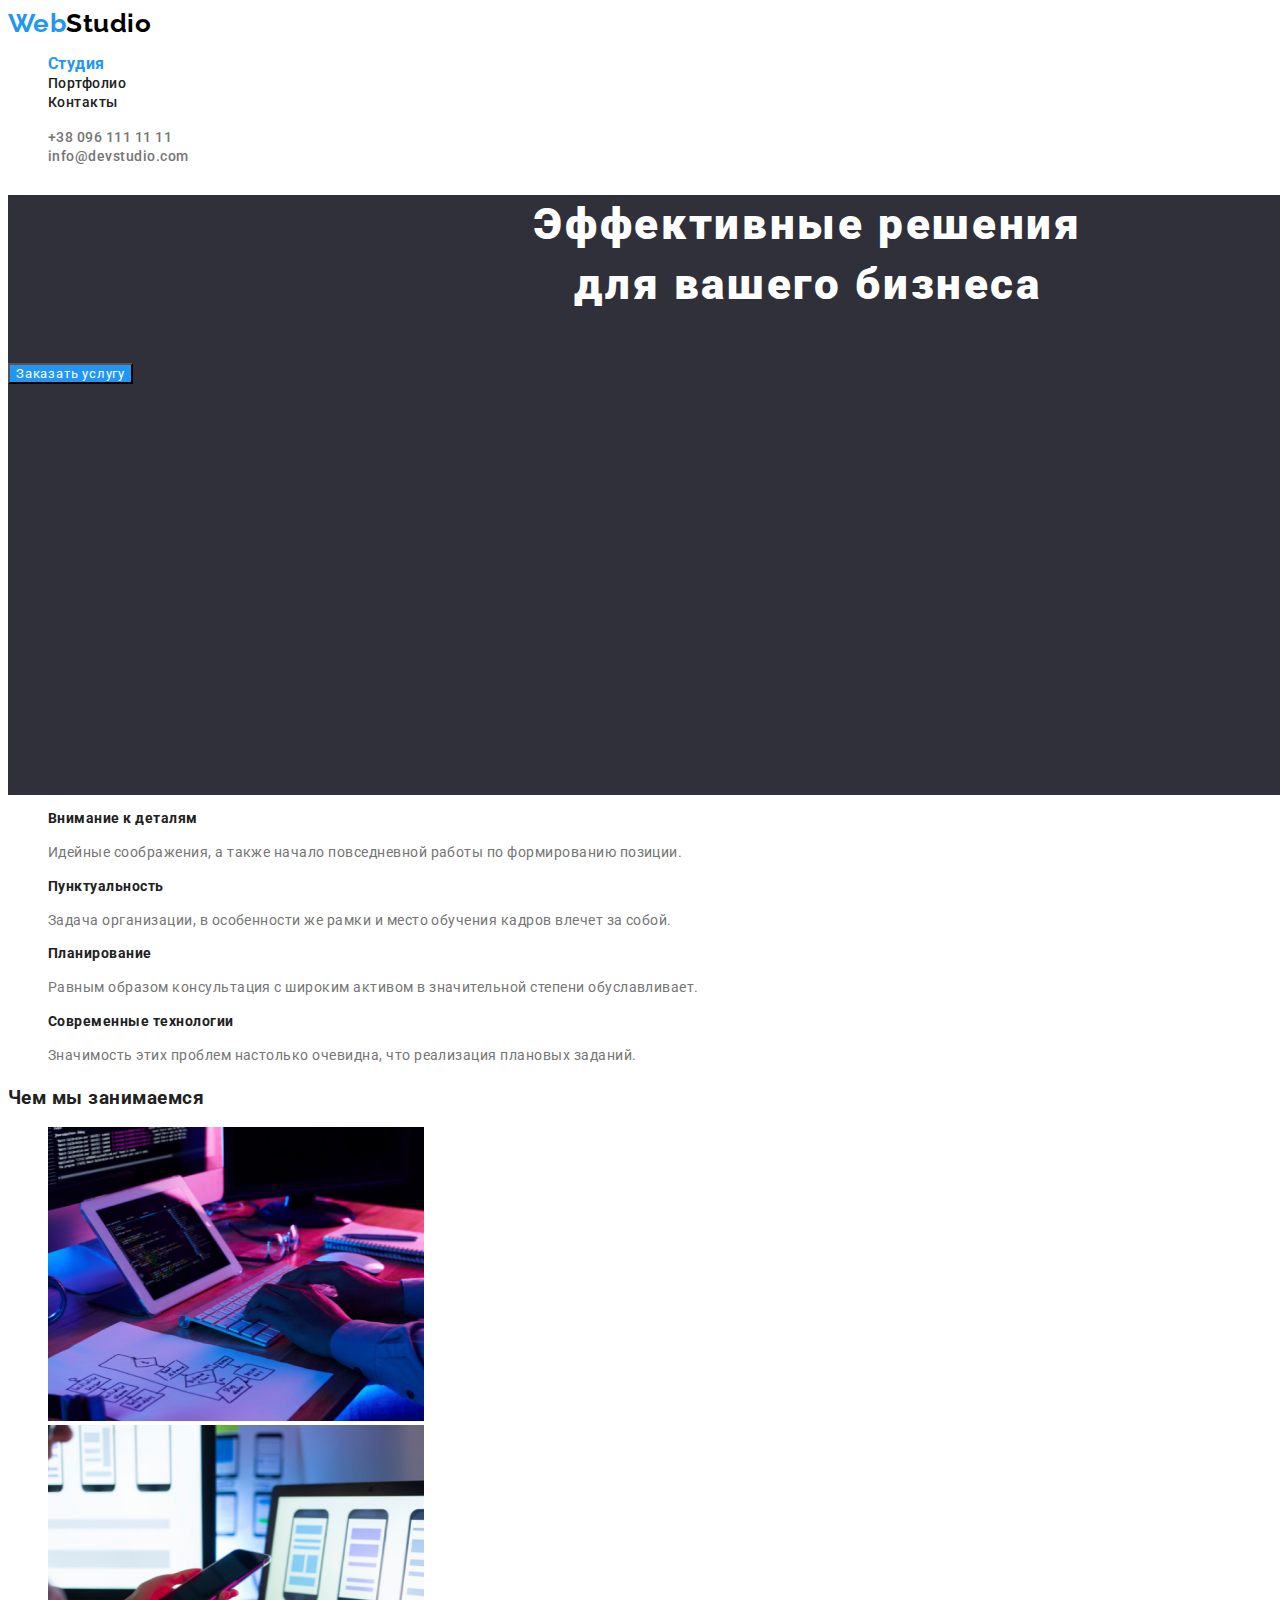
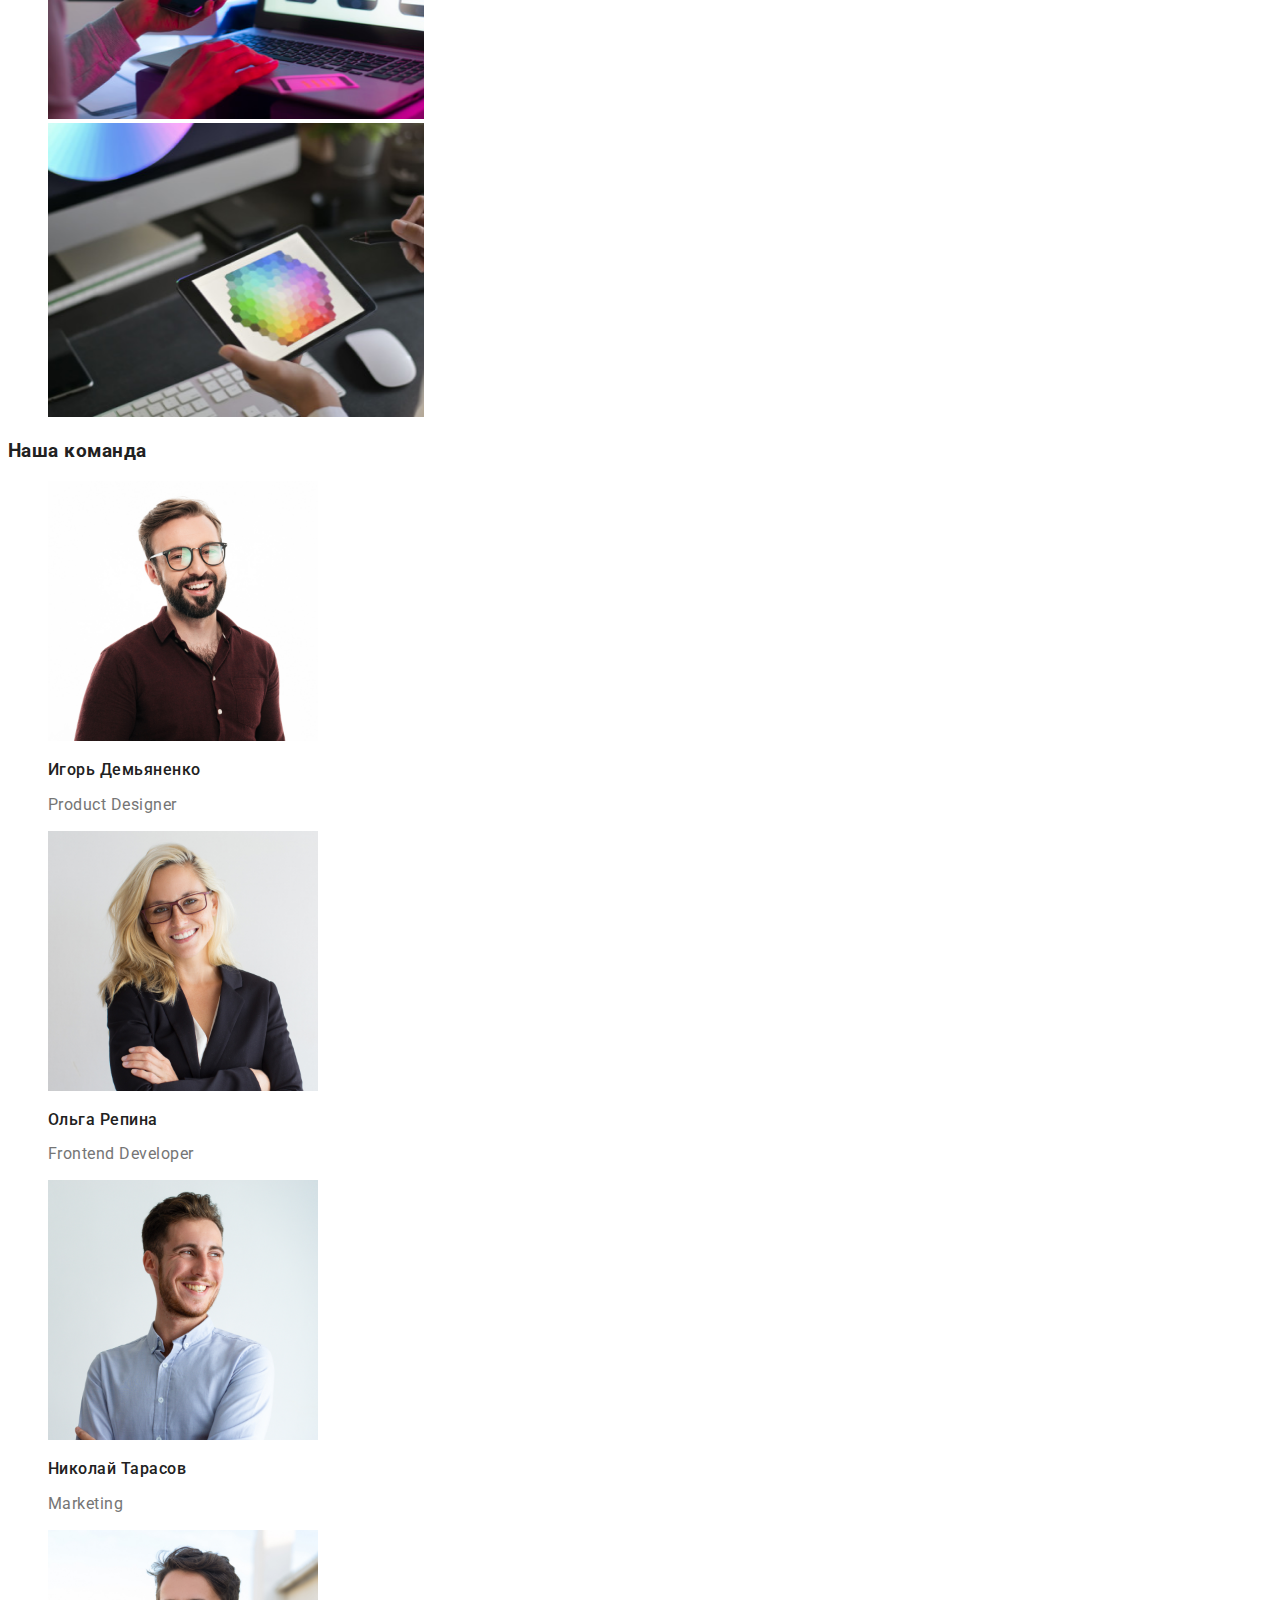
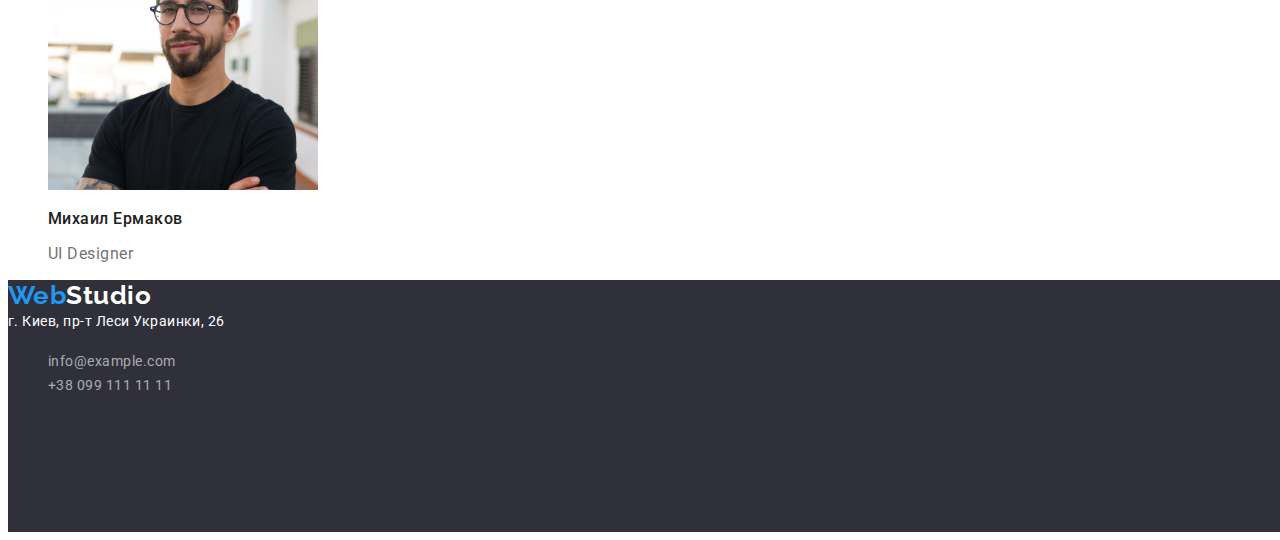
==== index.html @ 397b9b1e "change" ====
<!DOCTYPE html>
<html lang="ru">
<head>
    <meta charset="UTF-8">
    <meta name="viewport" content="width=device-width, initial-scale=1.0">
    <title>WebStudio</title>
    <link rel="preconnect" href="https://fonts.gstatic.com">
    <link href="https://fonts.googleapis.com/css2?family=Raleway:wght@700&family=Roboto:wght@400;500;700;900&display=swap"
      rel="stylesheet">
    <link rel="stylesheet" href="./css/style.css">
</head>
<body>
    <header class="header">
        <nav class="navigation">
        <a href="./index.html"class="logo-studio">
            <span lang="en" class="logo-web-color">Web</span>Studio
        </a>
       <ul class="nav-web">
           <li>
               <a href="./index.html" class="link-current">Студия</a>
            </li>
           <li>
               <a href="./portfolio.html"class="link">Портфолио</a>
            </li>
           <li>
               <a href="#"class="link">Контакты</a>
            </li>
       </ul>
    </nav>
       <ul class="header-contacts">
           <li class="header-contacts-tel">
               <a class="header-contacts-link"
                href="tel:+380961111111">+38 096 111 11 11</a>
            </li>
           <li class="header-contacts-mail">
               <a class="header-contacts-link" 
               href="mailto:info@devstudio.com">info@devstudio.com</a>
            </li>
       </ul>
    </header>
    <!--Hero-->
    <main>
        <section class="hero">
          <h1 class="hero-title">Эффективные решения <br>для вашего бизнеса</h1> </br>
          <button type="submit" class="hero-bt">Заказать услугу</button> 
        </section>
        <!--особености-->
        <section class="uniqum">
            <ul class="uniqum-list-item">
                <li>
                    <h3 class="uniqum-title">Внимание к деталям </h3>
                        <p class="uniqum-list">Идейные соображения, а также начало повседневной работы по формированию позиции.</p>  
                </li>
                <li>
                    <h3 class="uniqum-title"> Пунктуальность</h3>
                        <p class="uniqum-list">Задача организации, в особенности же рамки и место обучения кадров влечет за собой.</p>
                </li>
                <li>
                    <h3 class="uniqum-title"> Планирование</h3>
                        <p class="uniqum-list">Равным образом консультация с широким активом в значительной степени обуславливает.</p>
                </li>
                <li>
                    <h3 class="uniqum-title"> Современные технологии</h3>
                        <p class="uniqum-list">Значимость этих проблем настолько очевидна, что реализация плановых заданий.</p>
                </li>
            </ul>
        </section>
        <!--work-->
        <section class="work">
            <h3 class="title">Чем мы занимаемся</h3>
            <ul class="work-list">
                <li>
                    <img class="work-img" src="./photo_1/img.png" alt="photo keyboard" width="376" height="294" >
                </li>
                <li>
                    <img class="work-img" src="./photo_1/img2.png" alt="laptop" width="376" height="294" >
                </li>
                <li>
                    <img class="work-img" src="./photo_1/img3.png" alt="tablet" width="376" height="294" >
                </li>
            </ul>
        </section>
        <!--team-->
        <section class="team">
            <h3 class="title">Наша команда</h3>
            <ul class="team-list">
                <li>
                    <img class="team-img" src="./photo_2/Igor.jpg" alt="Igor" width="270" height="260">
                        <h3 class="team-name">Игорь Демьяненко</h3>
                            <p class="team-work">Product Designer</p>
                        
                </li>
                <li>
                    <img class="team-img" src="./photo_2/Olga.jpg" alt="Olga" width="270" height="260">
                        <h3 class="team-name">Ольга Репина</h3>
                            <p class="team-work">Frontend Developer</p>
                        
                </li>
                <li>
                    <img class="team-img" src="./photo_2/Nikolay.jpg" alt="Nikolay" width="270" height="260">
                        <h3 class="team-name">Николай Тарасов</h3>
                            <p class="team-work">Marketing</p>
                        
                </li>
                <li>
                    <img class="team-img" src="./photo_2/Michail.jpg" alt="Michail" width="270" height="260">
                        <h3 class="team-name">Михаил Ермаков</h3>
                            <p class="team-work">UI Designer</p>
                        
                </li>
            </ul>
        </section>
    </main>
    <footer class="footer">
        <a href="./index.html"class="logo-studio">
            <span lang="en" class="logo-web-color">Web</span>Studio
        </a>
        <address class="address">
                <a class="map-link" href="https://goo.gl/maps/7WQNY8XXJnGFuJA47" target="_blank">г. Киев, пр-т Леси Украинки, 26</a>
         </address>
            <ul class="footer-contacts">
                <li class="footer-contacts-mail">
                    <a class="footer-contacts-link" href="mailto:info@example.com">info@example.com</a>
                </li>
                <li class="footer-contacts-tel">
                    <a class="footer-contacts-link" href="tel:+380991111111">+38 099 111 11 11</a>
                </li>
            </ul>
    </footer>  
</body>
</html>
---- css/style.css ----
:root {
    --web-text-color:#212121;
    --focus-text-color: #2196F3;
    --tel-mail-text-color:#757575;
    --secondary-text-color:#ffffff;
    --over-text-color: #000000;
    --color-text-footer: color: rgba(255, 255, 255, 0.6);
    --color-hero-button: #188CE8;
    --color-bag-hero: #2F303A;
    --secondary-background-color: #f5f4fa;
    --letter-spacing:  0.03em;
}

body{
    color: var(--web-text-color);
    letter-spacing: var(--letter-spacing);
    font-family: Roboto, sans-serif;
    font-style: normal;
    font-weight: 700;
}
/* убираем все точки при списках */
ul{
    list-style: none;
}
a{
    text-decoration: none;
}
button {
  font-family: inherit;
}
/* стилизаця лого */
.logo-studio {
    color: var(--over-text-color);
    font-family: raleway, sans-serif;
    font-size:26px ;
    line-height: 1.17;
    
}
.logo-studio:focus{
    color: var(--focus-text-color);
}
.logo-web-color{
    color: var(--focus-text-color);
}

.visually-hidden {
    position: absolute !important;
    clip: rect(1px 1px 1px 1px); /* IE6, IE7 */
    clip: rect(1px, 1px, 1px, 1px);
    padding: 0 !important;
    border: 0 !important;
    height: 1px !important;
    width: 1px !important;
    overflow: hidden;
  }

/* оформляем стилязацию по навигации сайта */
.nav-web .link{
    color: var(--web-text-color);
    font-weight: 500;
    font-size: 14px;
    line-height: 1.14;
}
.nav-web .link:hover,
.nav-web .link:focus{
    color:var(--focus-text-color);
} 
.header-contacts-link {
    color: var(--tel-mail-text-color);
    font-weight: 500;
    font-size: 14px;
    line-height: 1.14;
}
.header-contacts-link:hover,
.header-contacts-link:focus {
    color: var(--focus-text-color);
}
.link-current {
color: var(--focus-text-color);
}
/* hero */
.hero {
    background-color:var(--color-bag-hero);
    width: 1600px;
    height: 600px;
    left: 233px;
    top: 74px;
}
.hero-title {
    color:var(--secondary-text-color);
    font-weight: 900;
    font-size: 44px;
    line-height: 1.36;
    letter-spacing: 0.06em;
    text-align: center;
}
.hero-bt {
    background-color: var(--focus-text-color);
    color: var(--secondary-text-color);
    letter-spacing: 0.06em;
}
.hero-bt:focus,
.hero-bt:hover {
    background: var(--color-hero-button);
    box-shadow: 0px 4px 4px rgba(0, 0, 0, 0.15);
    border-radius: 4px;
}
/* особености */
.uniqum .uniqum-title {
    color: var(--web-text-color);
    font-weight: 700;
    font-size: 14px;
    line-height: 1.14;
}
.uniqum-list {
    color: var(--tel-mail-text-color);
    font-weight: 400;
    font-size: 14px;
    line-height: 1.7;
}
/* work */
.work .title
.team .title {
    color: var(--web-text-color);
    font-weight: 700;
    font-size: 36px;
    line-height: 1.16;
    text-align: center;
}
/* team */
.team-name {
color: var(--web-text-color);
font-weight: 500;
font-size: 16px;
line-height: 1.18;
}
.team-work {
    color: var(--tel-mail-text-color);
    font-weight: 400;
    font-size: 16px;
    line-height: 1.18;
}
/* main */
.main-bt {
    background: var(--secondary-background-color);
    color: var(--web-text-color);
    font-weight: 500;
    font-size: 16px;
    line-height: 1.62;
}
.main-bt:hover,
.main-bt:focus {
    background: var(--focus-text-color);
    color: var(--secondary-text-color);
    box-shadow: 0px 3px 1px rgba(0, 0, 0, 0.1), 0px 1px 2px rgba(0, 0, 0, 0.08), 0px 2px 2px rgba(0, 0, 0, 0.12);
    border-radius: 4px;
}
.main-list-title {
    color: var(--web-text-color);
    font-weight: 700;
    font-size: 18px;
    line-height: 2;
    letter-spacing: 0.06em;
}
.main-list-theam {
    color: var(--tel-mail-text-color);
    font-weight: 400;
    font-size: 16px;
    line-height: 1.87;
}

/* footer */
.footer {
    background-color:var(--color-bag-hero);
    width: 1600px;
    height: 252px;
    left: 0px;
    top: 2097px;
}
.footer .logo-studio {
    color: var(--secondary-text-color);

}
.map-link {
    color: var(--secondary-text-color);
    font-weight: 400;
    font-size: 14px;
    line-height: 1.7;
    font-style: normal;
}
.map-link:hover,
.map-link:focus {
    color: var(--focus-text-color);
}

  .footer-contacts-link { 
    color: rgba(255, 255, 255, 0.6);
    font-weight: 400;
    font-size: 14px;
    line-height: 1.71; 
}

.footer-contacts-link:hover,
.footer-contacts-link:focus {
    color: var(--focus-text-color);
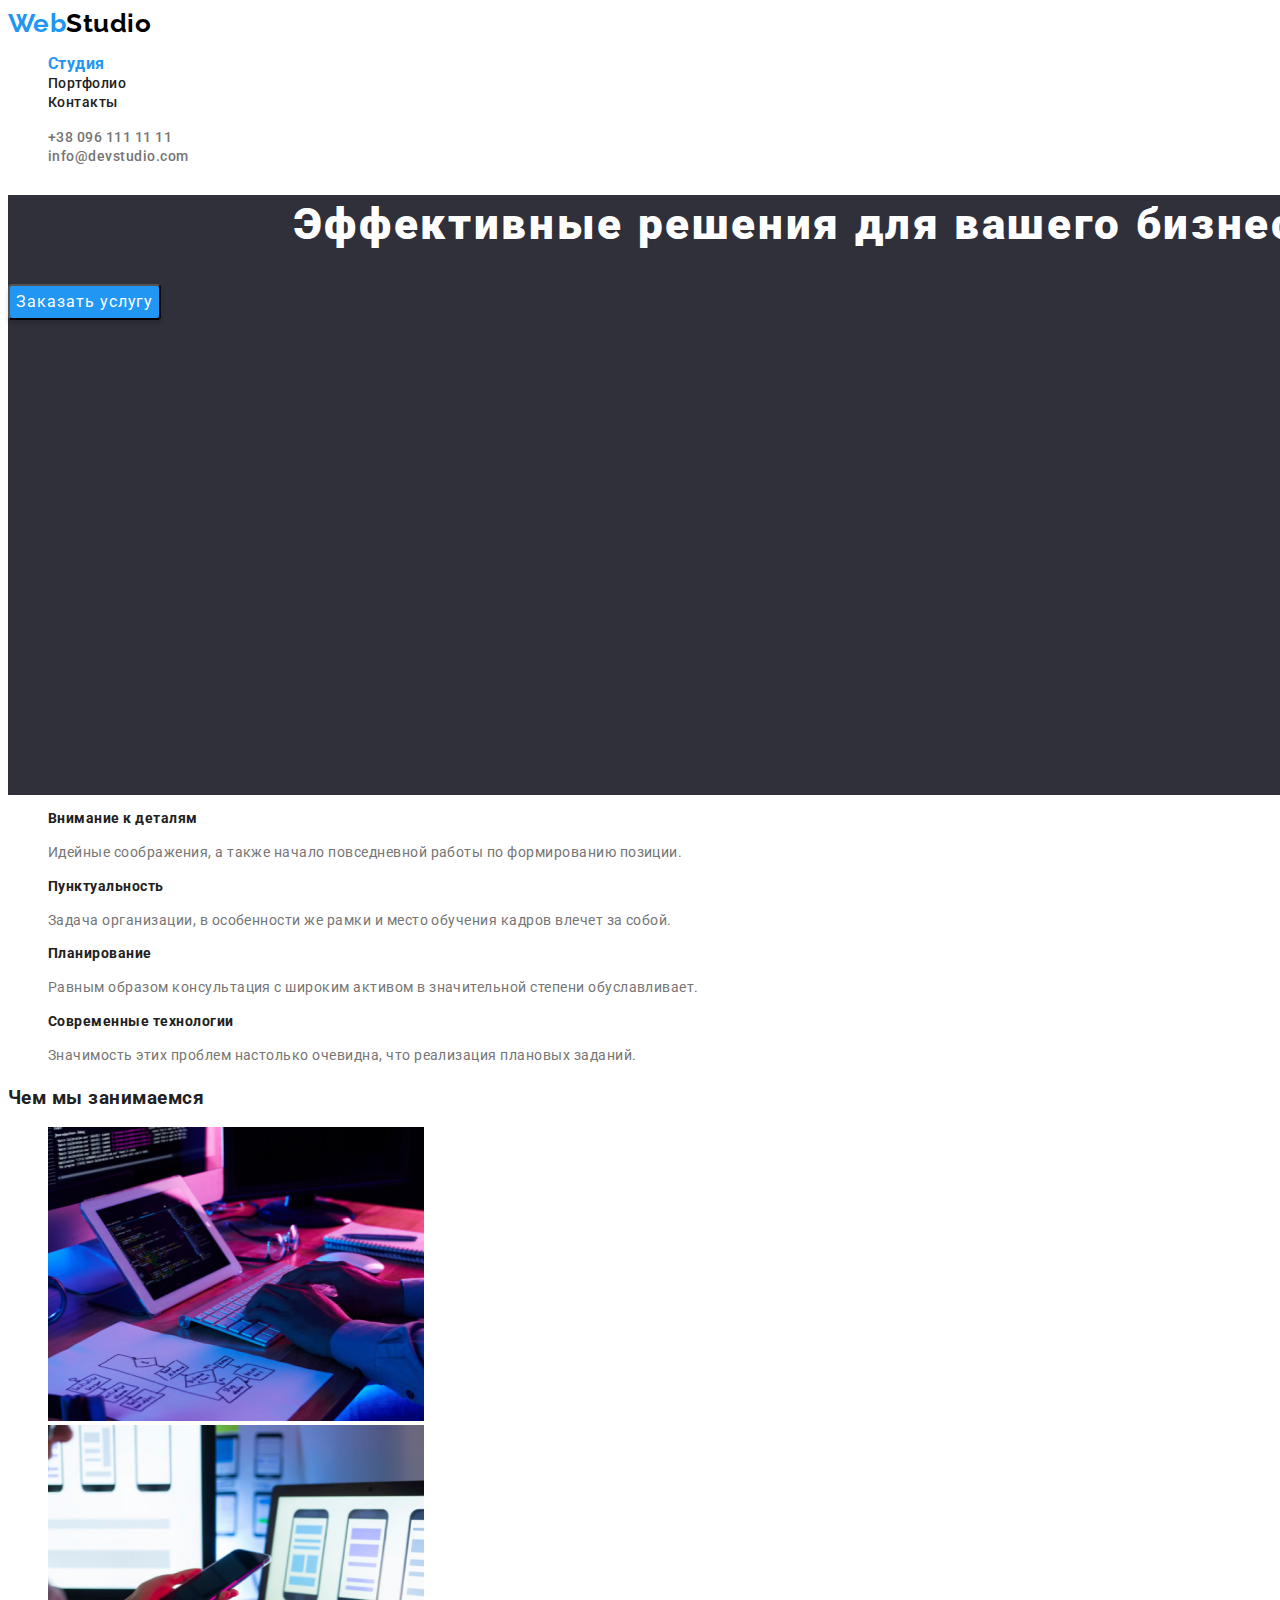
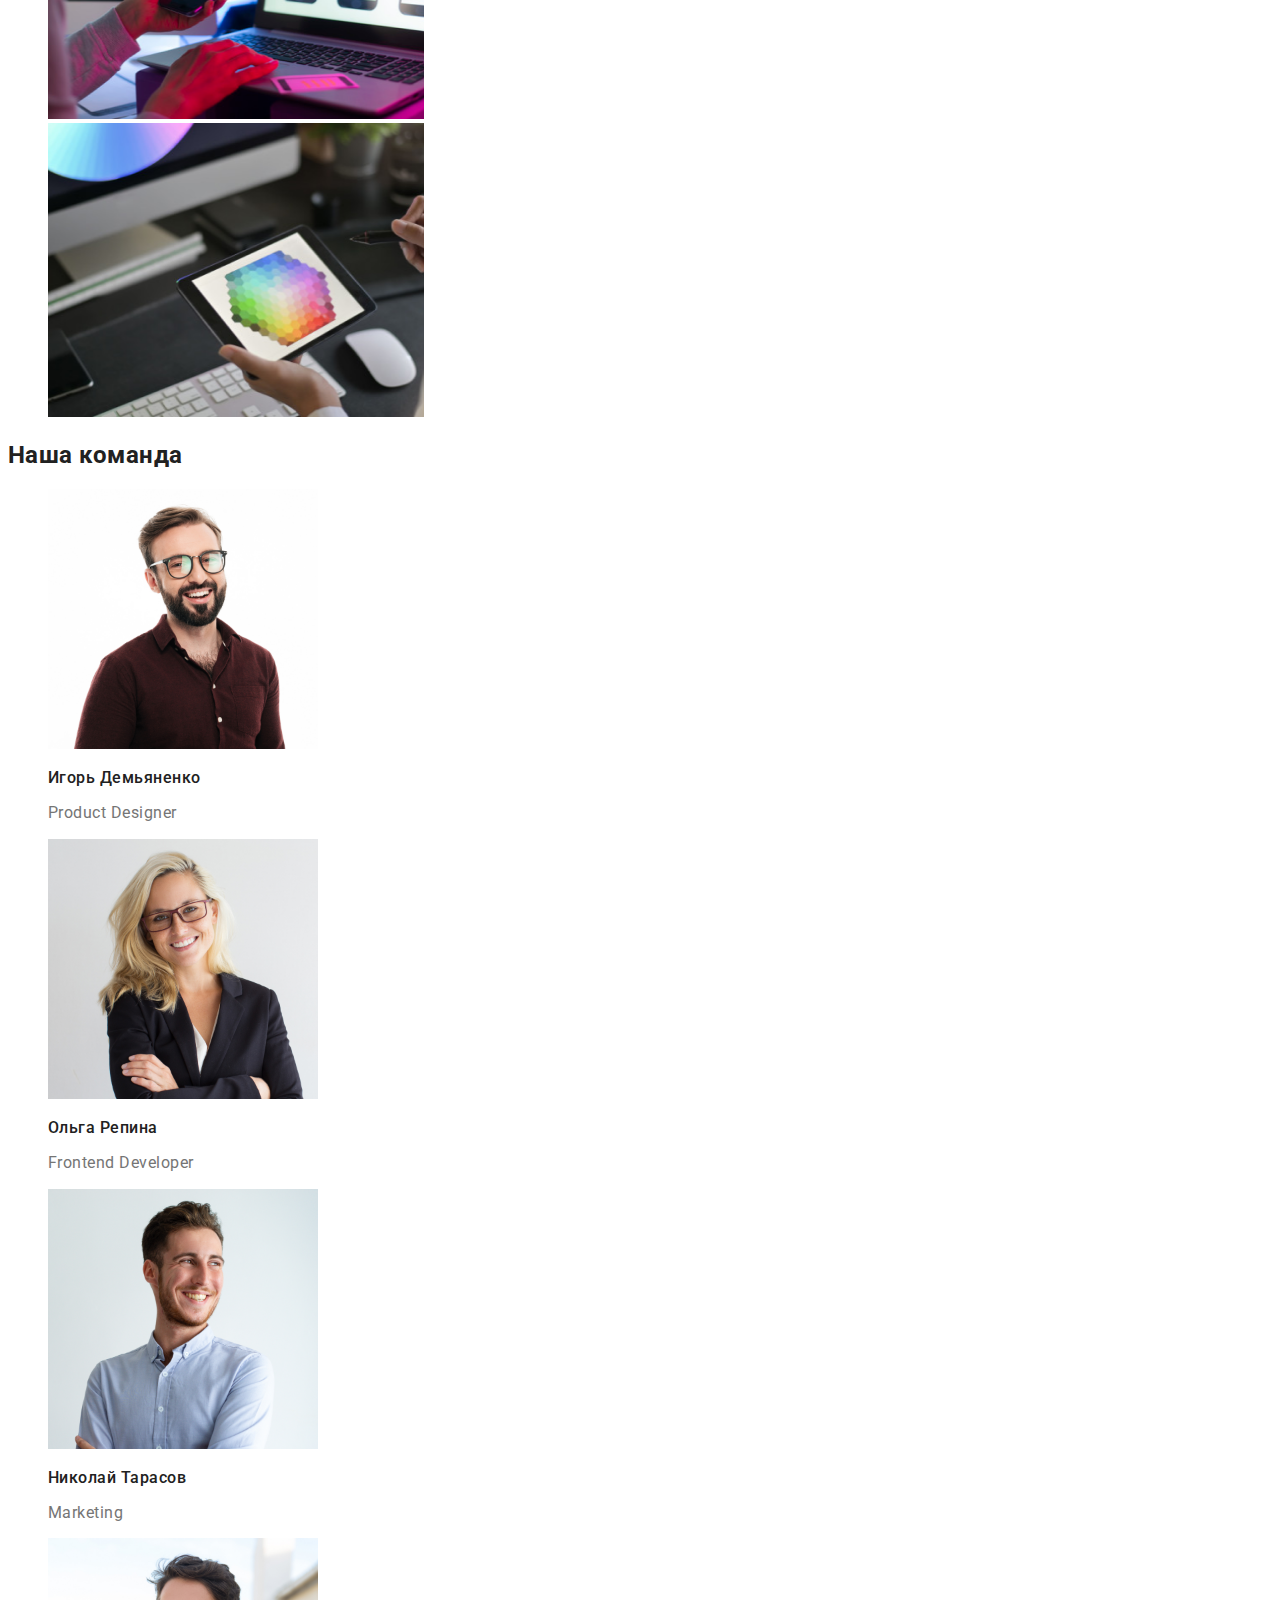
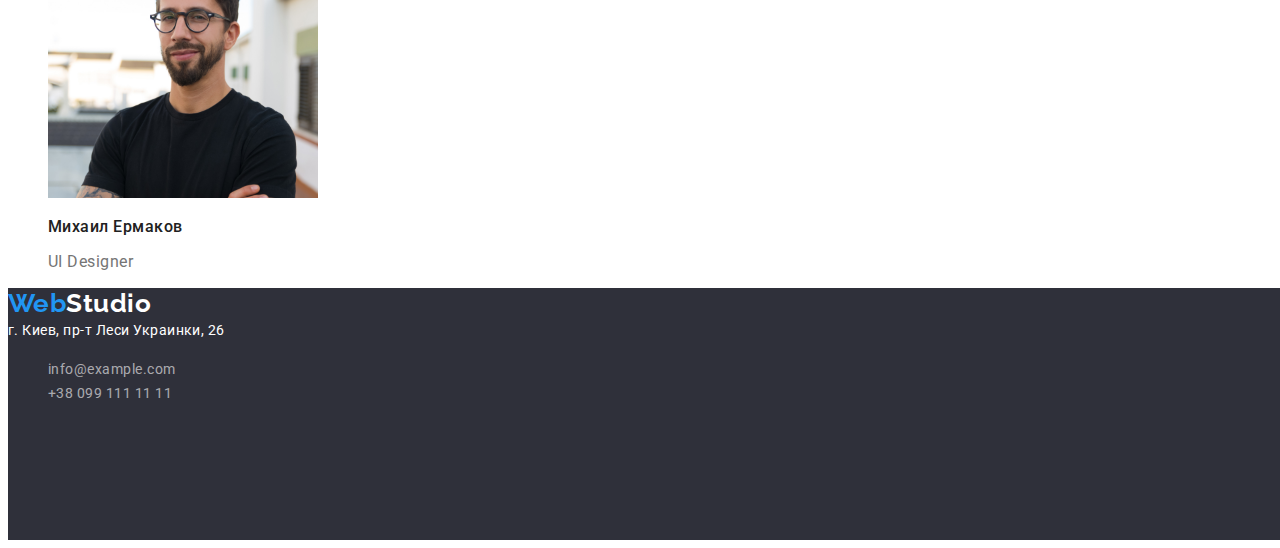
==== commit f3879110: "поправки" ====
--- a/index.html
+++ b/index.html
@@ -10,9 +10,10 @@
     <link rel="stylesheet" href="./css/style.css">
 </head>
 <body>
+    <!-- header -->
     <header class="header">
         <nav class="navigation">
-        <a href="./index.html"class="logo-studio">
+        <a href="./index.html" class="logo-studio">
             <span lang="en" class="logo-web-color">Web</span>Studio
         </a>
        <ul class="nav-web">
@@ -20,10 +21,10 @@
                <a href="./index.html" class="link-current">Студия</a>
             </li>
            <li>
-               <a href="./portfolio.html"class="link">Портфолио</a>
+               <a href="./portfolio.html" class="link">Портфолио</a>
             </li>
            <li>
-               <a href="#"class="link">Контакты</a>
+               <a href="#" class="link">Контакты</a>
             </li>
        </ul>
     </nav>
@@ -41,7 +42,9 @@
     <!--Hero-->
     <main>
         <section class="hero">
-          <h1 class="hero-title">Эффективные решения <br>для вашего бизнеса</h1> </br>
+          <h1 class="hero-title">Эффективные решения 
+              для вашего бизнеса</h1> 
+           
           <button type="submit" class="hero-bt">Заказать услугу</button> 
         </section>
         <!--особености-->
@@ -82,7 +85,7 @@
         </section>
         <!--team-->
         <section class="team">
-            <h3 class="title">Наша команда</h3>
+            <h2 class="title">Наша команда</h2>
             <ul class="team-list">
                 <li>
                     <img class="team-img" src="./photo_2/Igor.jpg" alt="Igor" width="270" height="260">
@@ -93,26 +96,24 @@
                 <li>
                     <img class="team-img" src="./photo_2/Olga.jpg" alt="Olga" width="270" height="260">
                         <h3 class="team-name">Ольга Репина</h3>
-                            <p class="team-work">Frontend Developer</p>
-                        
+                            <p class="team-work">Frontend Developer</p>    
                 </li>
                 <li>
                     <img class="team-img" src="./photo_2/Nikolay.jpg" alt="Nikolay" width="270" height="260">
                         <h3 class="team-name">Николай Тарасов</h3>
-                            <p class="team-work">Marketing</p>
-                        
+                            <p class="team-work">Marketing</p>   
                 </li>
                 <li>
                     <img class="team-img" src="./photo_2/Michail.jpg" alt="Michail" width="270" height="260">
                         <h3 class="team-name">Михаил Ермаков</h3>
-                            <p class="team-work">UI Designer</p>
-                        
+                            <p class="team-work">UI Designer</p> 
                 </li>
             </ul>
         </section>
     </main>
+    <!-- footer -->
     <footer class="footer">
-        <a href="./index.html"class="logo-studio">
+        <a href="./index.html" class="logo-studio">
             <span lang="en" class="logo-web-color">Web</span>Studio
         </a>
         <address class="address">
--- a/css/style.css
+++ b/css/style.css
@@ -11,7 +11,7 @@
     --letter-spacing:  0.03em;
 }
 
-body{
+body {
     color: var(--web-text-color);
     letter-spacing: var(--letter-spacing);
     font-family: Roboto, sans-serif;
@@ -19,10 +19,10 @@
     font-weight: 700;
 }
 /* убираем все точки при списках */
-ul{
+ul {
     list-style: none;
 }
-a{
+a {
     text-decoration: none;
 }
 button {
@@ -39,7 +39,7 @@
 .logo-studio:focus{
     color: var(--focus-text-color);
 }
-.logo-web-color{
+.logo-web-color {
     color: var(--focus-text-color);
 }
 
@@ -55,14 +55,14 @@
   }
 
 /* оформляем стилязацию по навигации сайта */
-.nav-web .link{
+.nav-web .link {
     color: var(--web-text-color);
     font-weight: 500;
     font-size: 14px;
     line-height: 1.14;
 }
 .nav-web .link:hover,
-.nav-web .link:focus{
+.nav-web .link:focus {
     color:var(--focus-text-color);
 } 
 .header-contacts-link {
@@ -98,6 +98,15 @@
     background-color: var(--focus-text-color);
     color: var(--secondary-text-color);
     letter-spacing: 0.06em;
+    box-shadow: 0px 4px 4px rgba(0, 0, 0, 0.15);
+   
+    border-radius: 4px;
+    font-size: 16px;
+    line-height: 1.87;
+    font-style: normal;
+    display: flex;
+    align-items: center;
+    text-align: center;
 }
 .hero-bt:focus,
 .hero-bt:hover {
@@ -155,6 +164,7 @@
     box-shadow: 0px 3px 1px rgba(0, 0, 0, 0.1), 0px 1px 2px rgba(0, 0, 0, 0.08), 0px 2px 2px rgba(0, 0, 0, 0.12);
     border-radius: 4px;
 }
+/* portfolio */
 .main-list-title {
     color: var(--web-text-color);
     font-weight: 700;
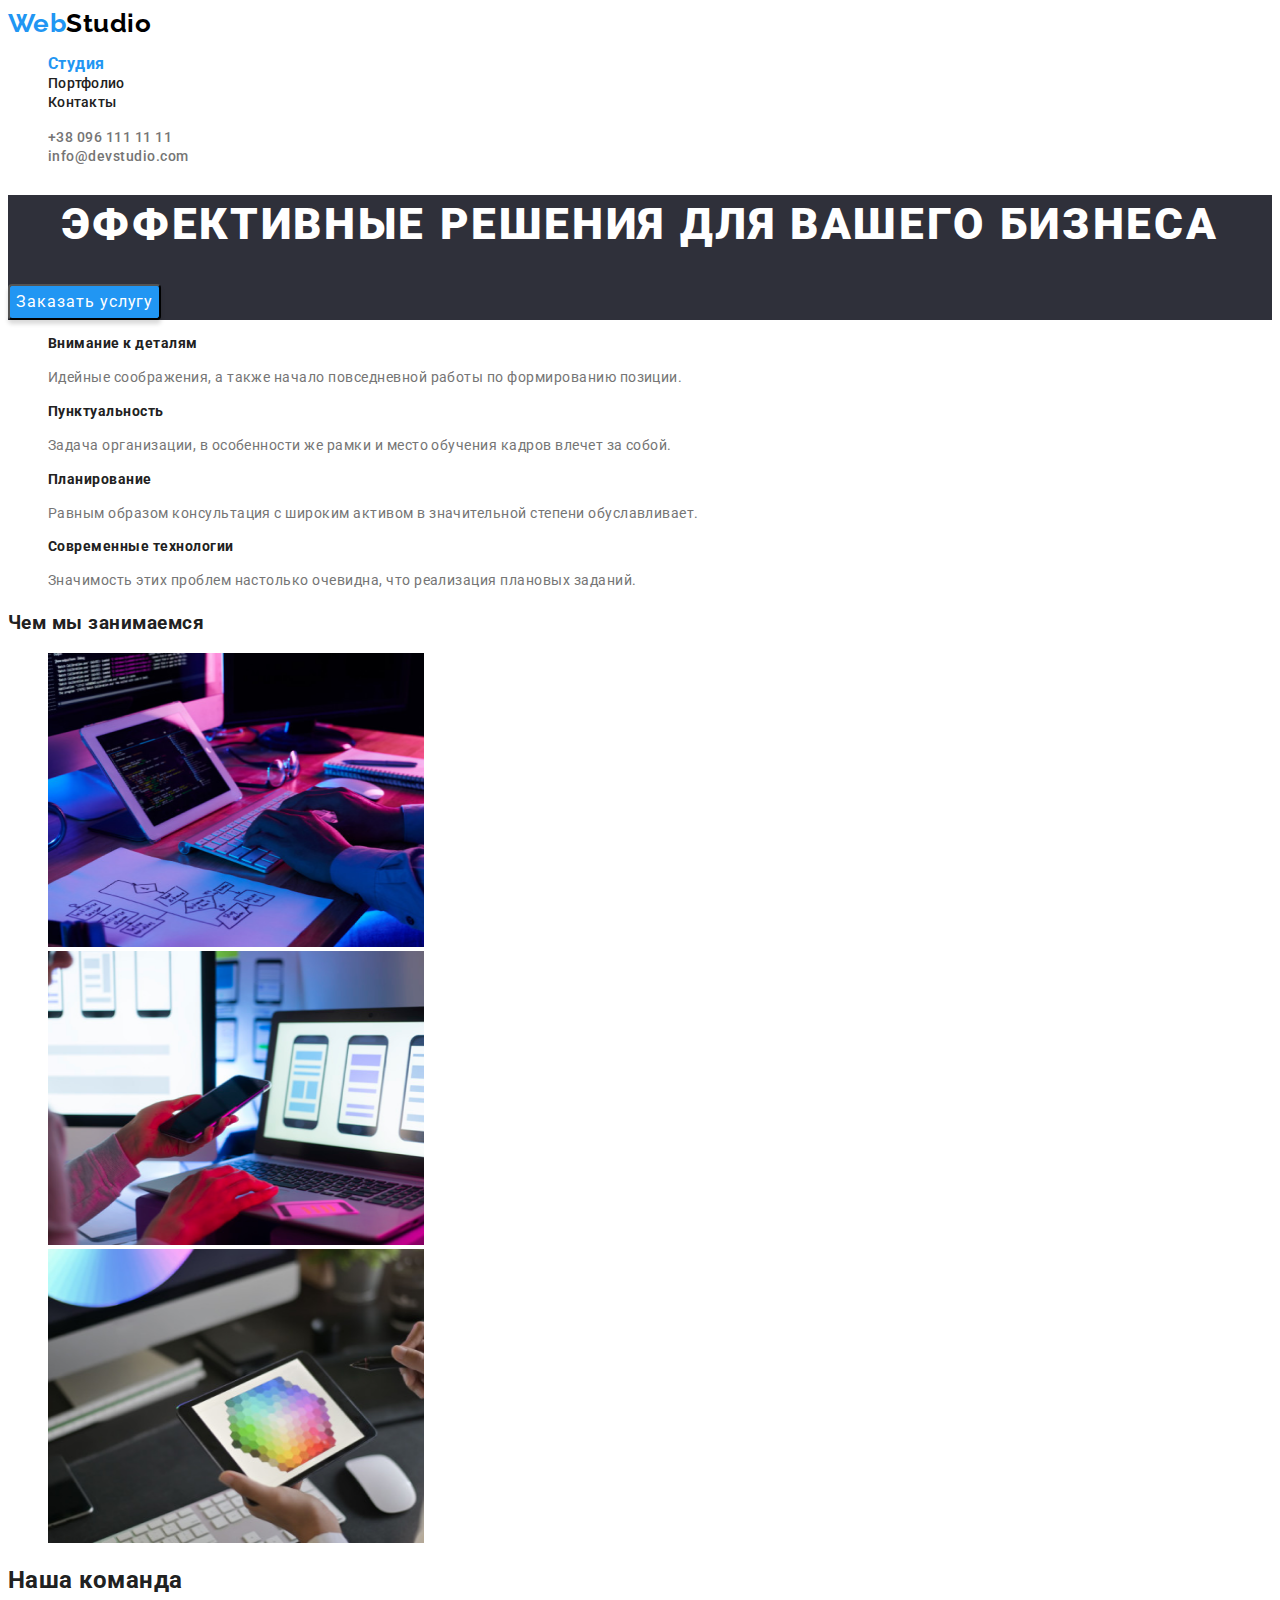
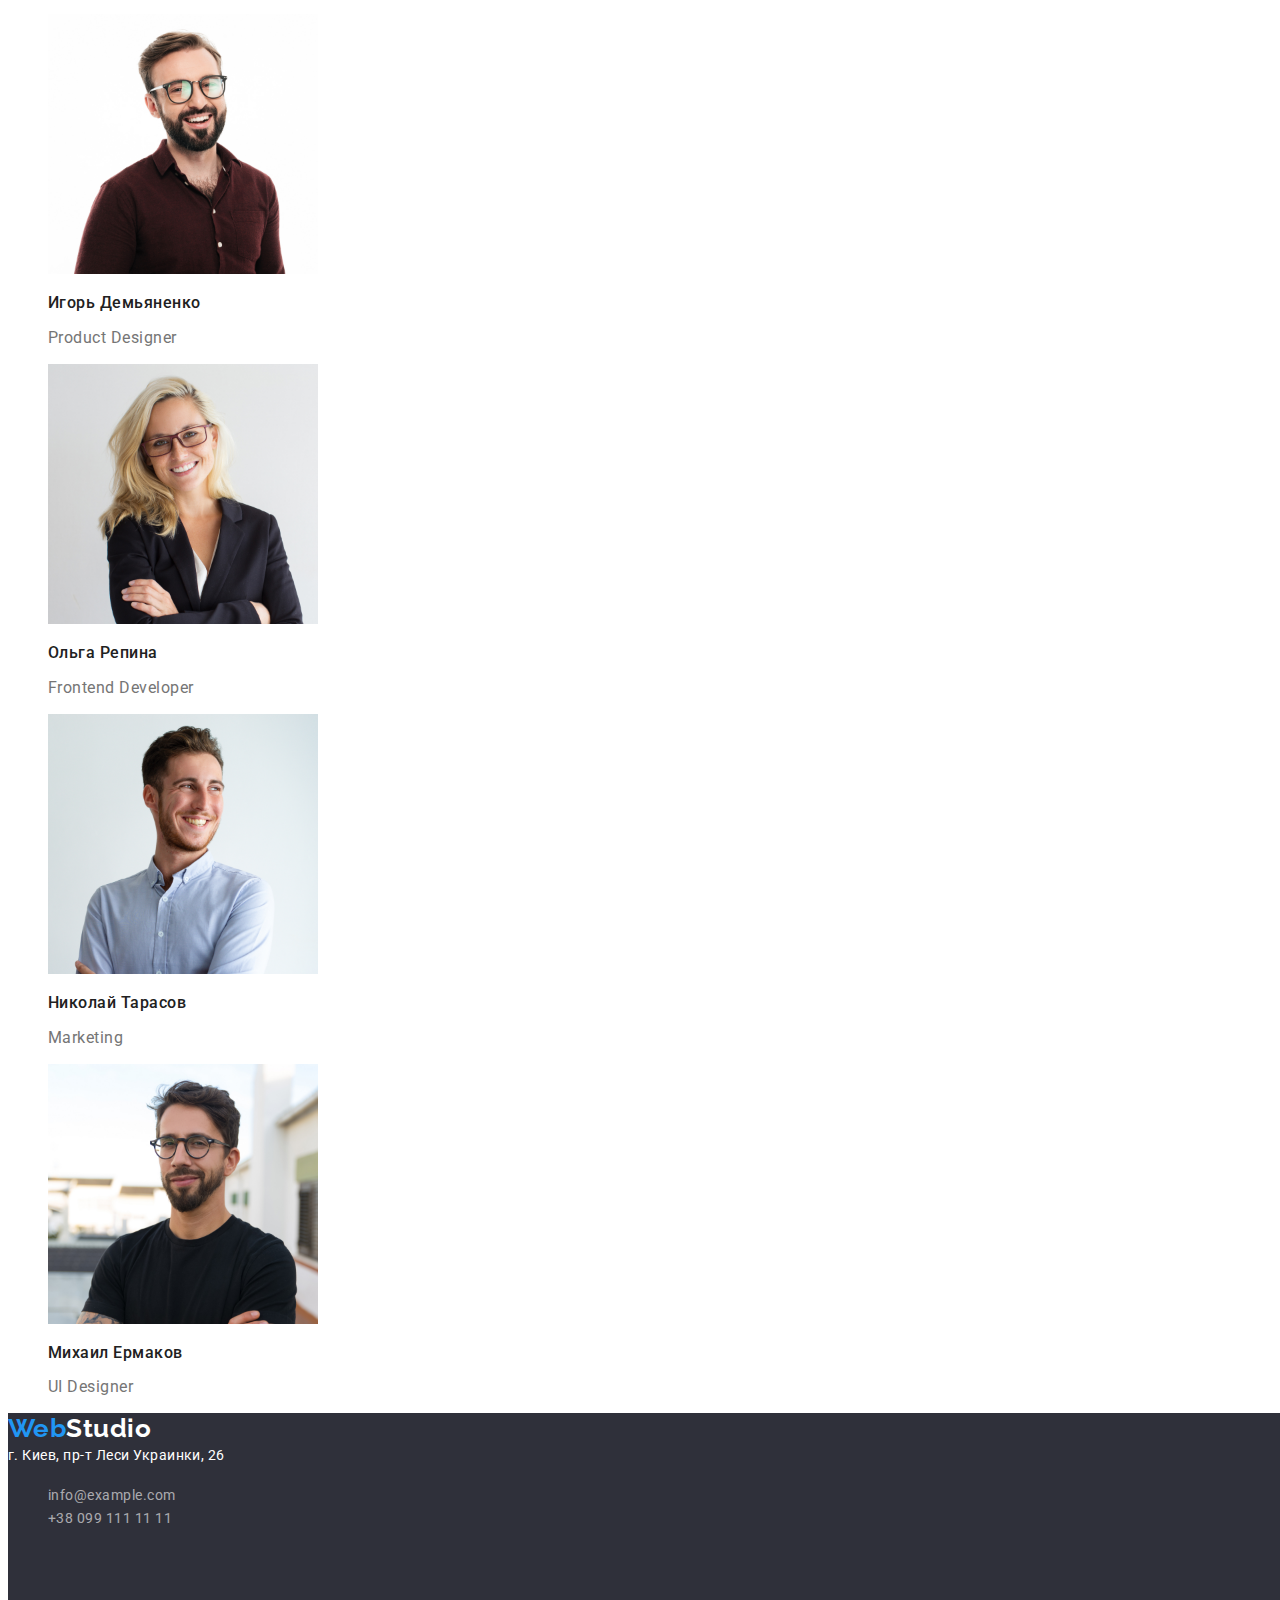
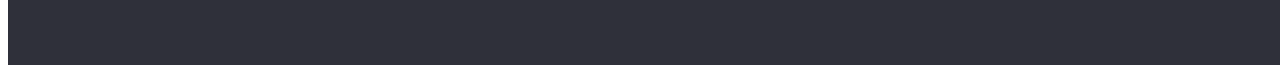
==== commit 665bd474: "." ====
--- a/index.html
+++ b/index.html
@@ -17,14 +17,14 @@
             <span lang="en" class="logo-web-color">Web</span>Studio
         </a>
        <ul class="nav-web">
-           <li>
-               <a href="./index.html" class="link-current">Студия</a>
+           <li class="nav-list">
+               <a class="nav-link-current" href="./index.html" >Студия</a>
             </li>
-           <li>
-               <a href="./portfolio.html" class="link">Портфолио</a>
+           <li class="nav-list">
+               <a class="nav-link" href="./portfolio.html">Портфолио</a>
             </li>
-           <li>
-               <a href="#" class="link">Контакты</a>
+           <li class="nav-list">
+               <a class="nav-link" href="#" class="nav-link">Контакты</a>
             </li>
        </ul>
     </nav>
--- a/css/style.css
+++ b/css/style.css
@@ -8,6 +8,7 @@
     --color-hero-button: #188CE8;
     --color-bag-hero: #2F303A;
     --secondary-background-color: #f5f4fa;
+    --letter-spacing-priority: 0.06em;
     --letter-spacing:  0.03em;
 }
 
@@ -55,16 +56,21 @@
   }
 
 /* оформляем стилязацию по навигации сайта */
-.nav-web .link {
+.nav-link {
     color: var(--web-text-color);
     font-weight: 500;
     font-size: 14px;
-    line-height: 1.14;
-}
-.nav-web .link:hover,
-.nav-web .link:focus {
+    line-height: 1.17;
+    letter-spacing: 0.02em;
+}
+.nav-link:hover,
+.nav-link:focus {
     color:var(--focus-text-color);
 } 
+.nav-link-current {
+    color: var(--focus-text-color);
+}
+
 .header-contacts-link {
     color: var(--tel-mail-text-color);
     font-weight: 500;
@@ -75,29 +81,25 @@
 .header-contacts-link:focus {
     color: var(--focus-text-color);
 }
-.link-current {
-color: var(--focus-text-color);
-}
+
 /* hero */
 .hero {
     background-color:var(--color-bag-hero);
-    width: 1600px;
-    height: 600px;
-    left: 233px;
-    top: 74px;
+    
 }
 .hero-title {
     color:var(--secondary-text-color);
     font-weight: 900;
     font-size: 44px;
     line-height: 1.36;
-    letter-spacing: 0.06em;
+    letter-spacing:var(--letter-spacing-priority);
     text-align: center;
+    text-transform: uppercase;
 }
 .hero-bt {
     background-color: var(--focus-text-color);
     color: var(--secondary-text-color);
-    letter-spacing: 0.06em;
+    letter-spacing: var(--letter-spacing-priority);
     box-shadow: 0px 4px 4px rgba(0, 0, 0, 0.15);
    
     border-radius: 4px;
@@ -111,8 +113,6 @@
 .hero-bt:focus,
 .hero-bt:hover {
     background: var(--color-hero-button);
-    box-shadow: 0px 4px 4px rgba(0, 0, 0, 0.15);
-    border-radius: 4px;
 }
 /* особености */
 .uniqum .uniqum-title {
@@ -170,7 +170,7 @@
     font-weight: 700;
     font-size: 18px;
     line-height: 2;
-    letter-spacing: 0.06em;
+    letter-spacing: var(--letter-spacing-priority);
 }
 .main-list-theam {
     color: var(--tel-mail-text-color);
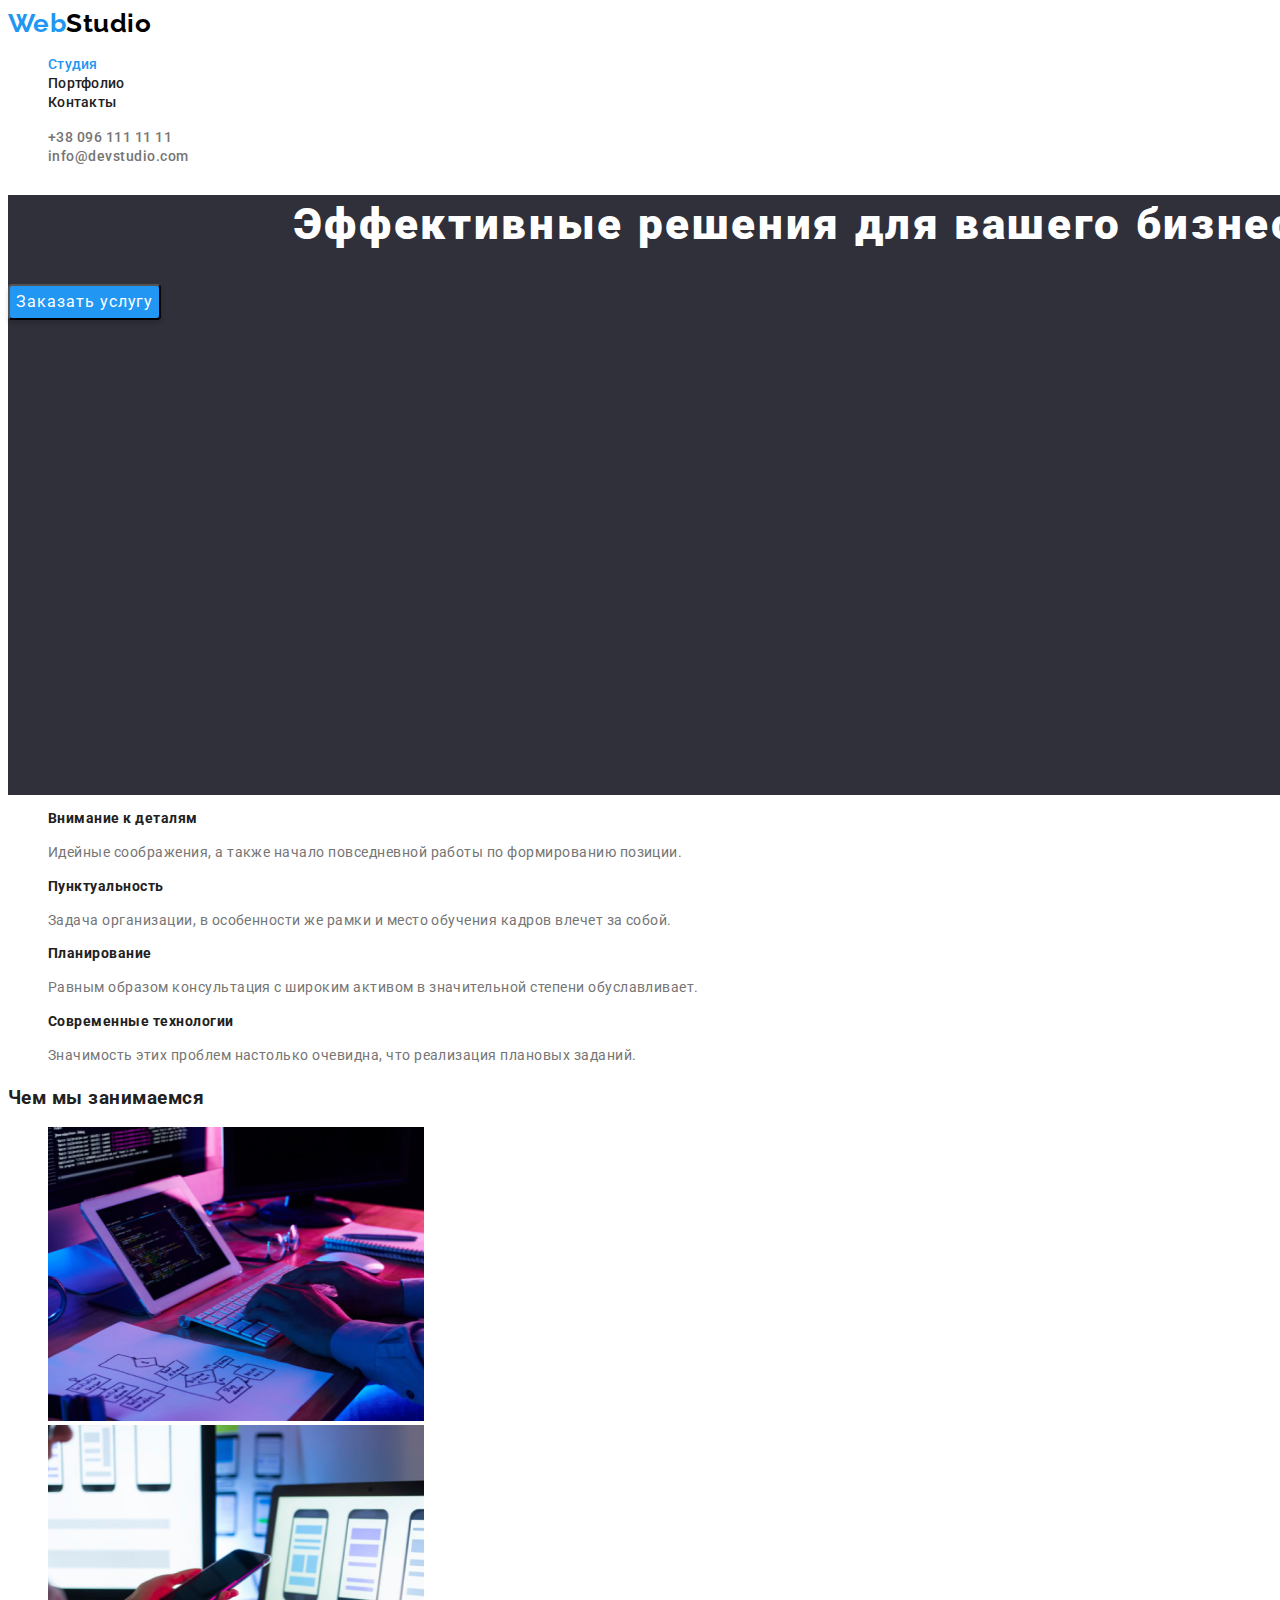
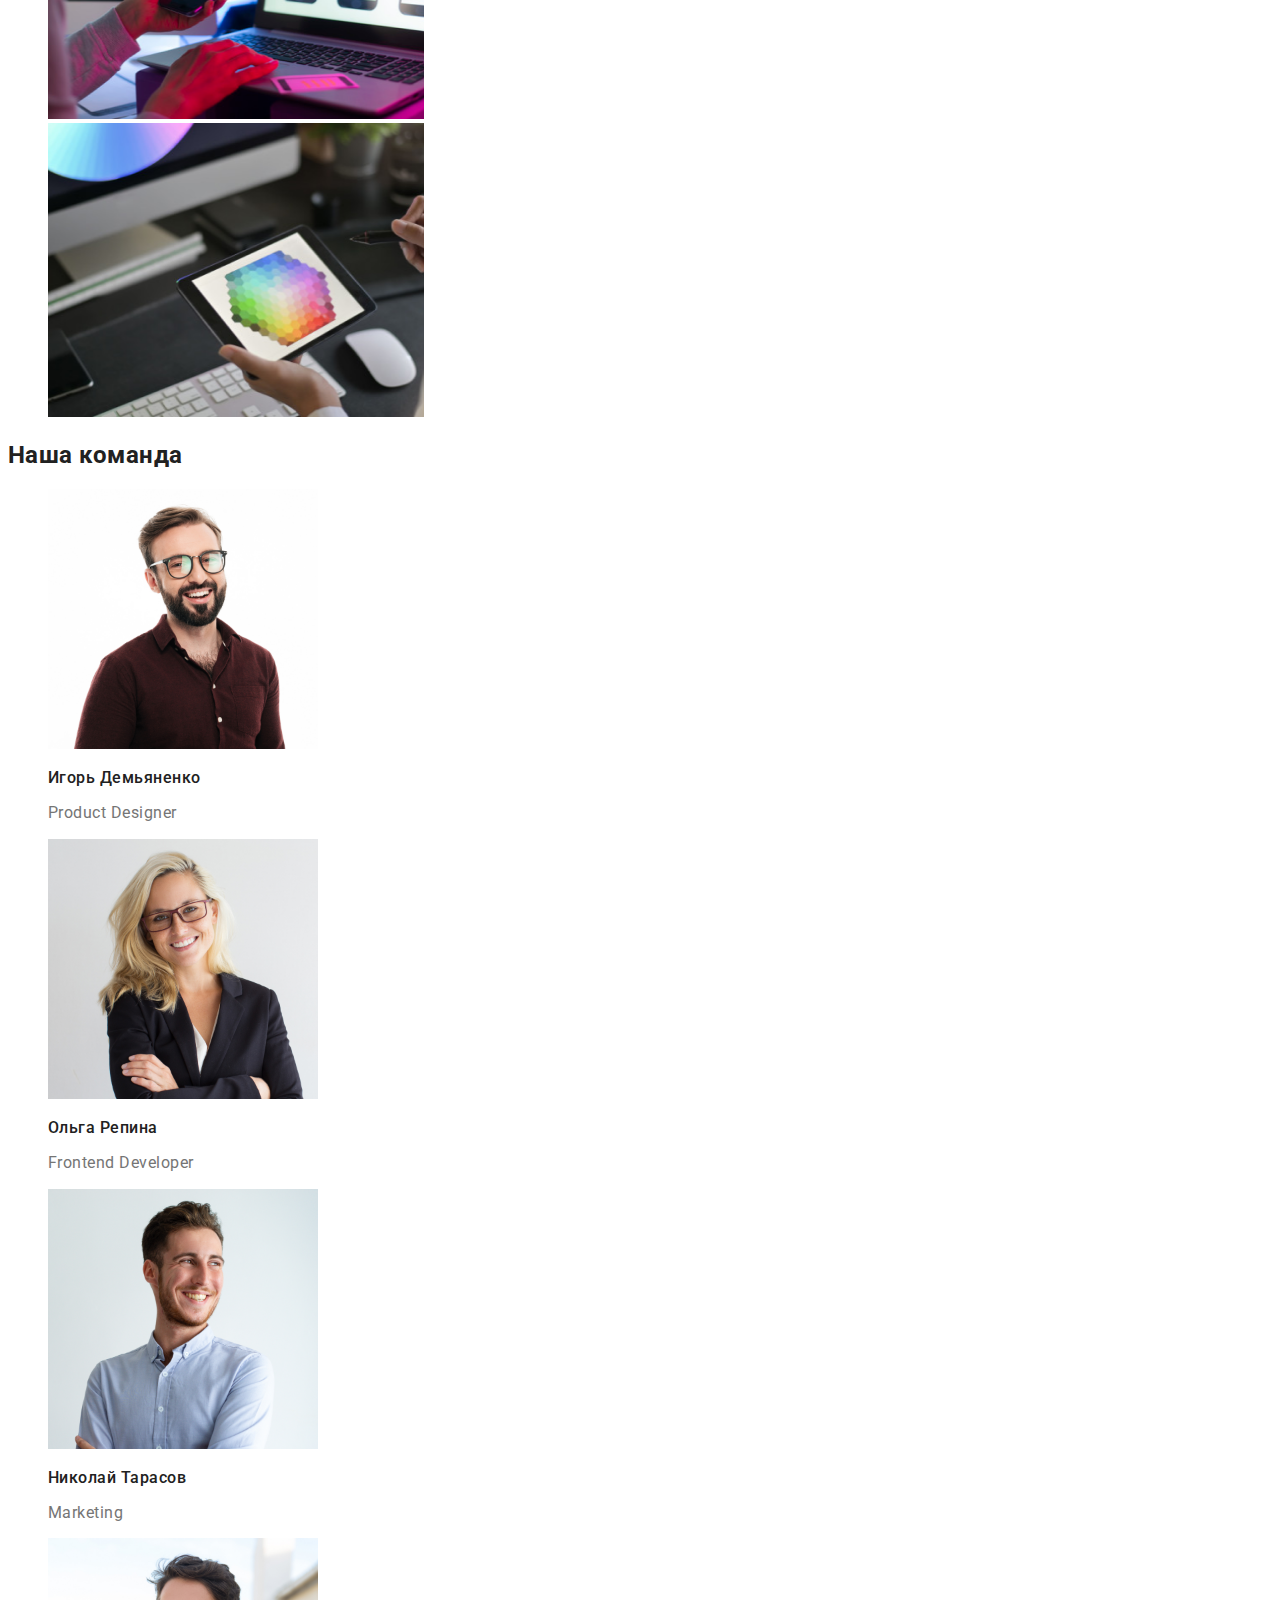
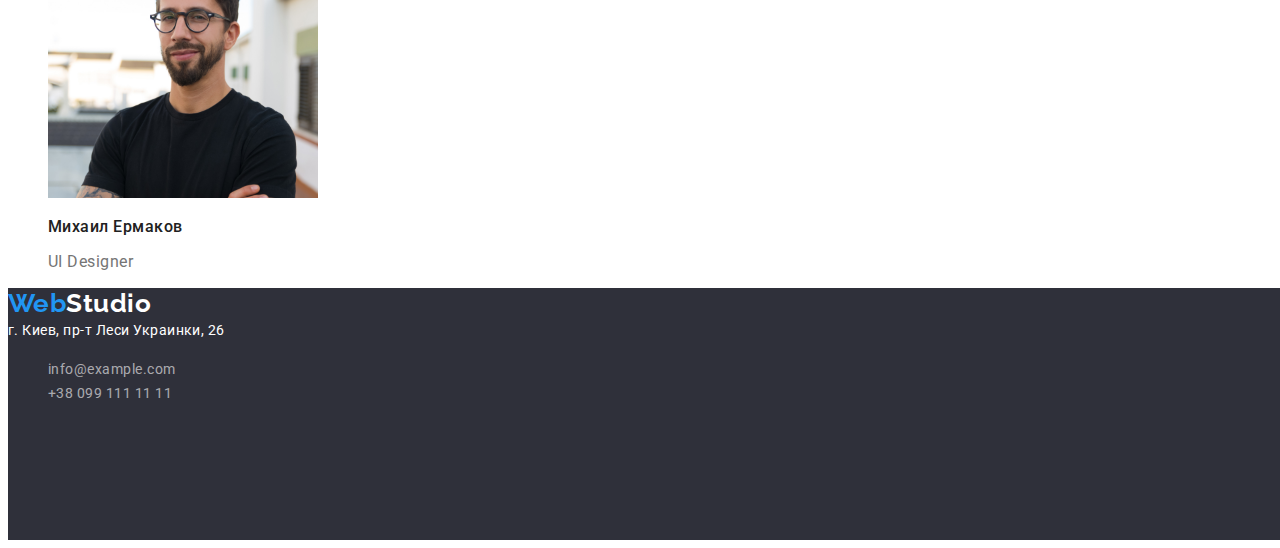
==== commit 88e99864: "конечная версия по исправлениях" ====
--- a/index.html
+++ b/index.html
@@ -24,7 +24,7 @@
                <a class="nav-link" href="./portfolio.html">Портфолио</a>
             </li>
            <li class="nav-list">
-               <a class="nav-link" href="#" class="nav-link">Контакты</a>
+               <a class="nav-link" href="#">Контакты</a>
             </li>
        </ul>
     </nav>
--- a/css/style.css
+++ b/css/style.css
@@ -69,6 +69,10 @@
 } 
 .nav-link-current {
     color: var(--focus-text-color);
+    font-weight: 500;
+    font-size: 14px;
+    line-height: 1.17;
+    letter-spacing: 0.02em;
 }
 
 .header-contacts-link {
@@ -85,7 +89,10 @@
 /* hero */
 .hero {
     background-color:var(--color-bag-hero);
-    
+    width: 1600px;
+    height: 600px;
+    left: 233px;
+    top: 74px;
 }
 .hero-title {
     color:var(--secondary-text-color);
@@ -94,7 +101,6 @@
     line-height: 1.36;
     letter-spacing:var(--letter-spacing-priority);
     text-align: center;
-    text-transform: uppercase;
 }
 .hero-bt {
     background-color: var(--focus-text-color);
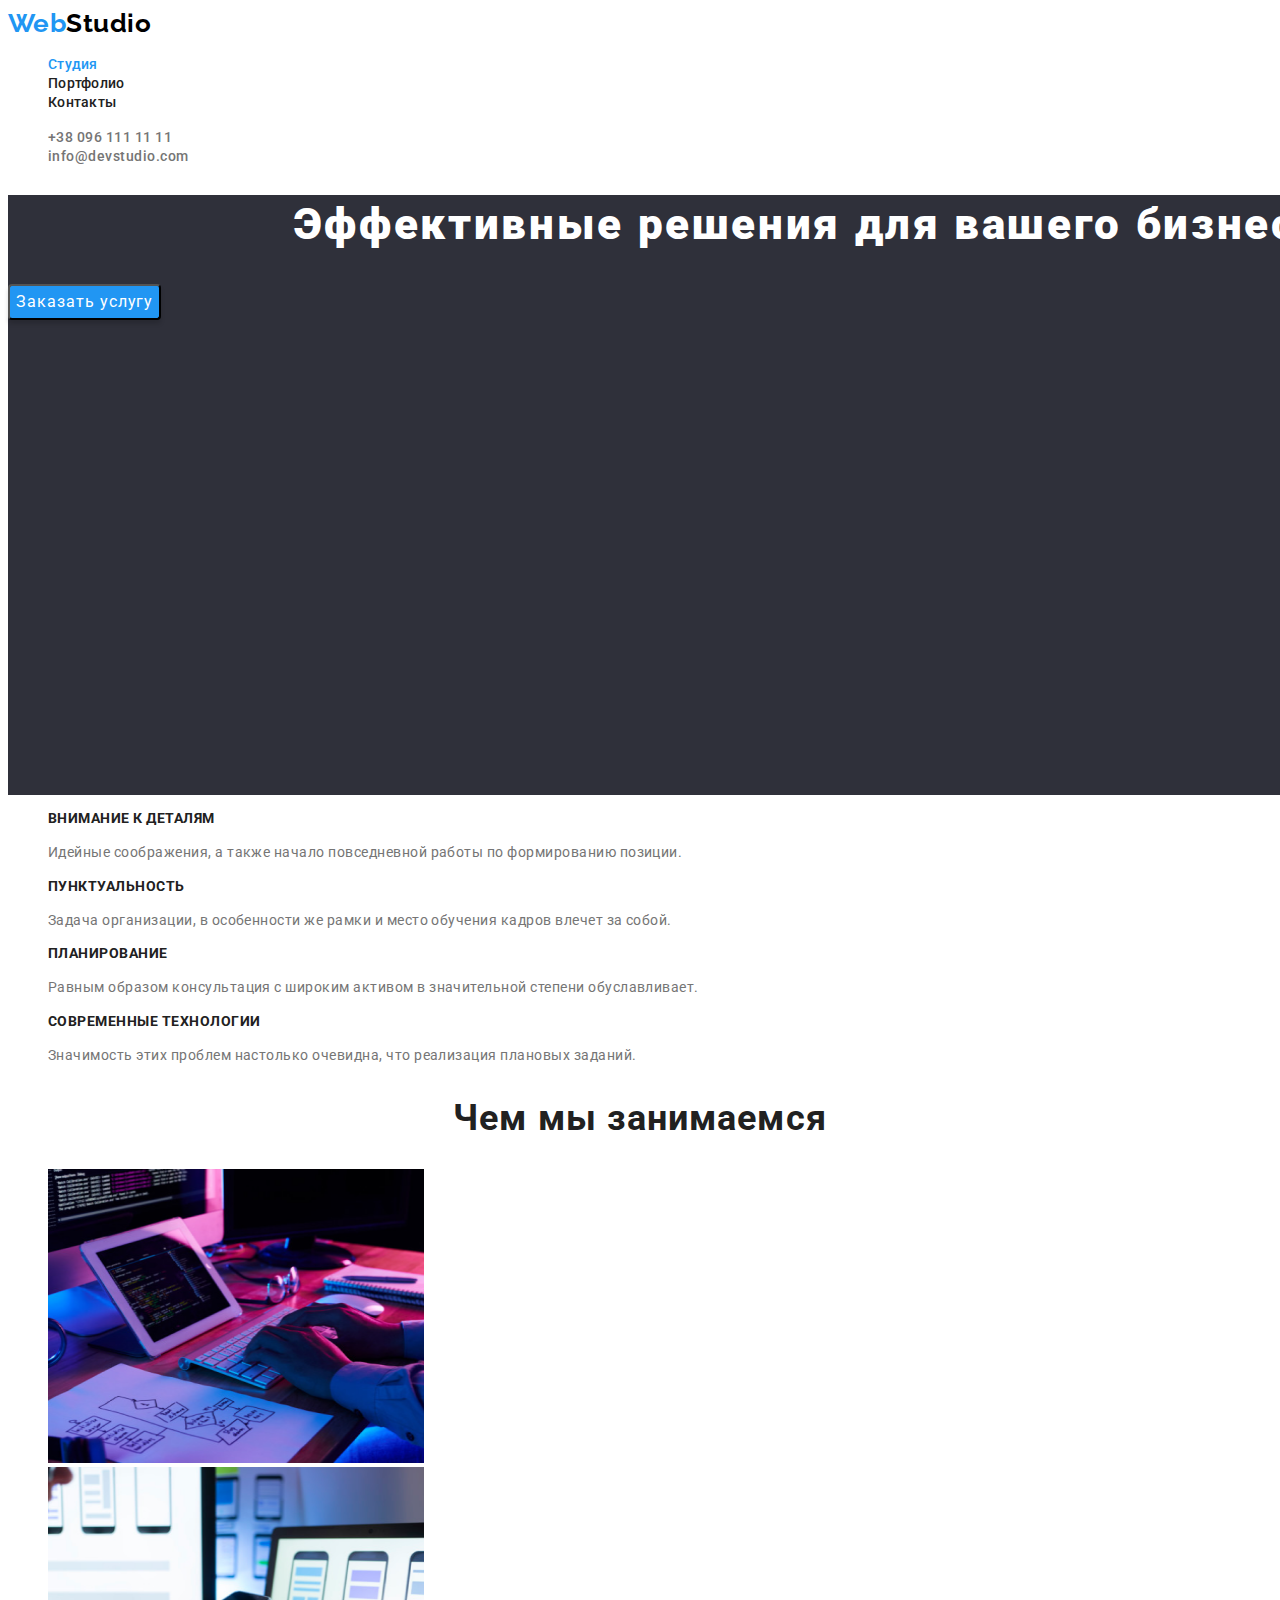
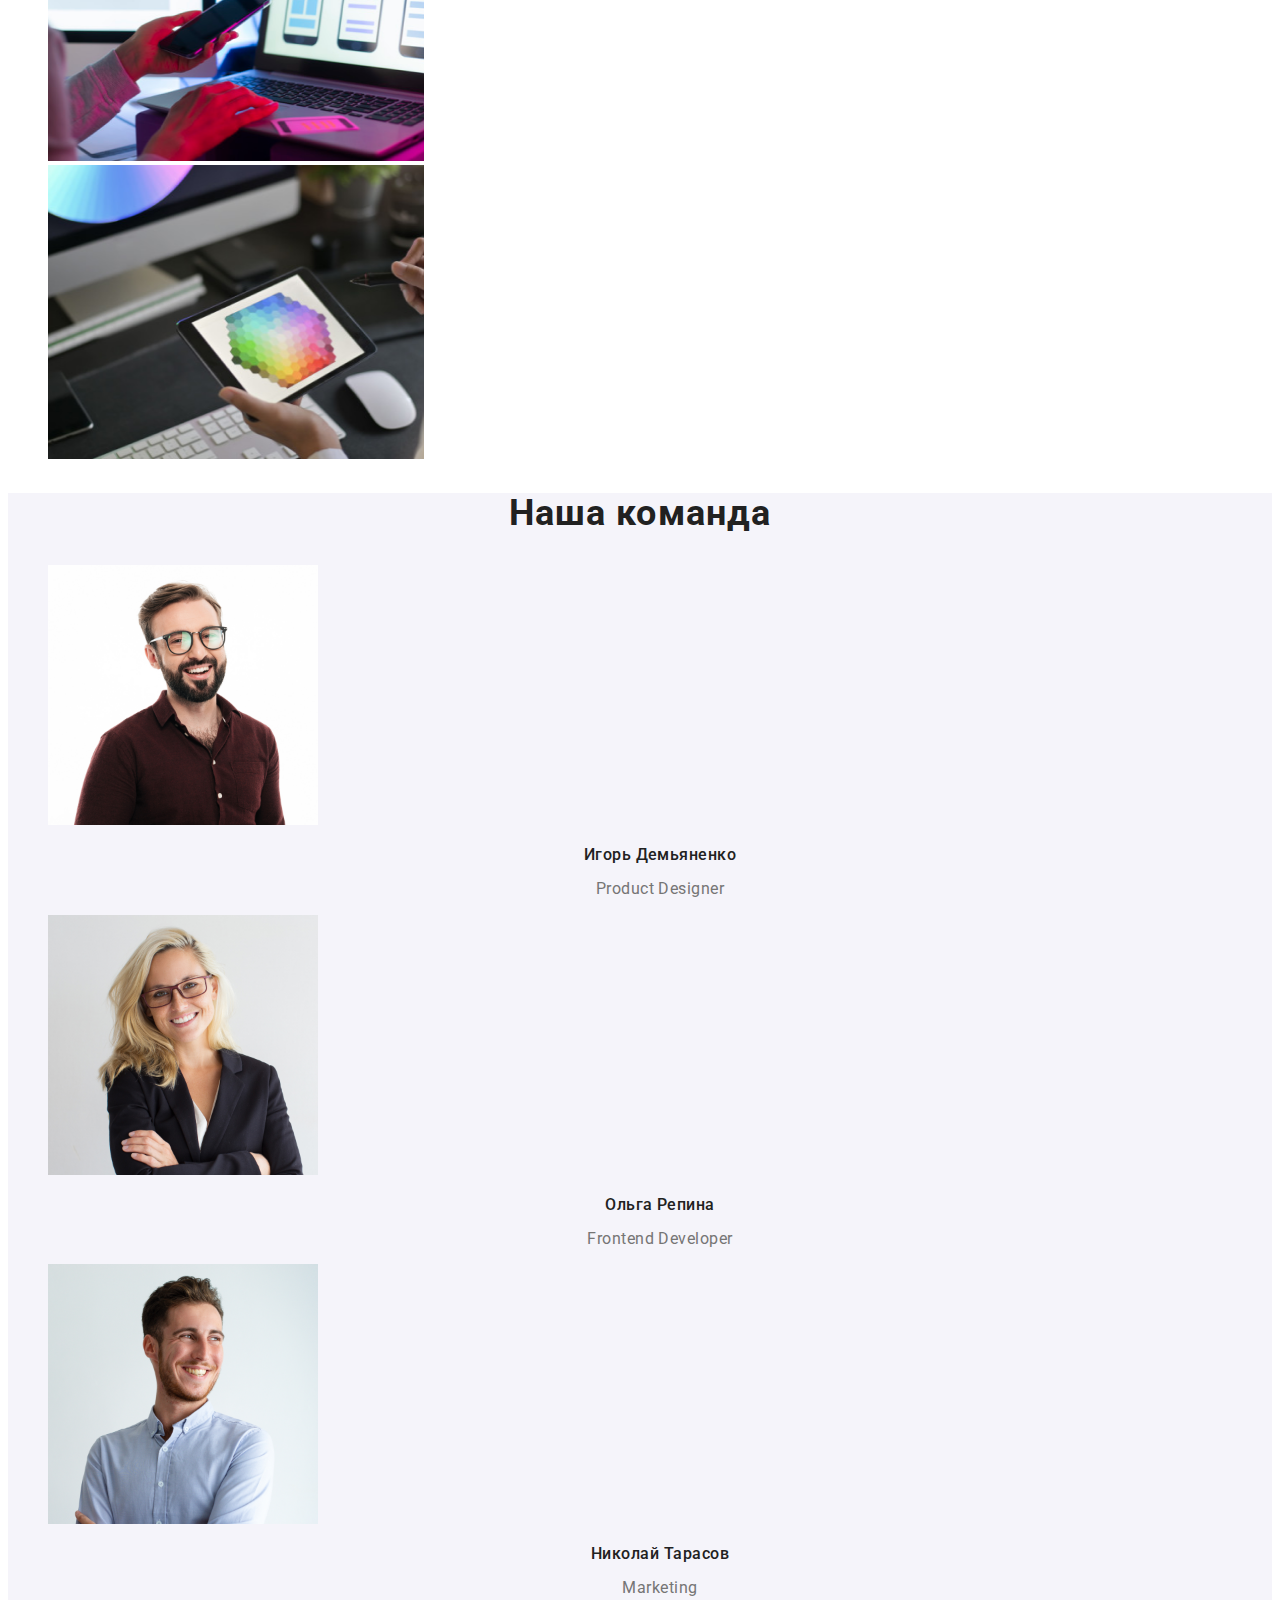
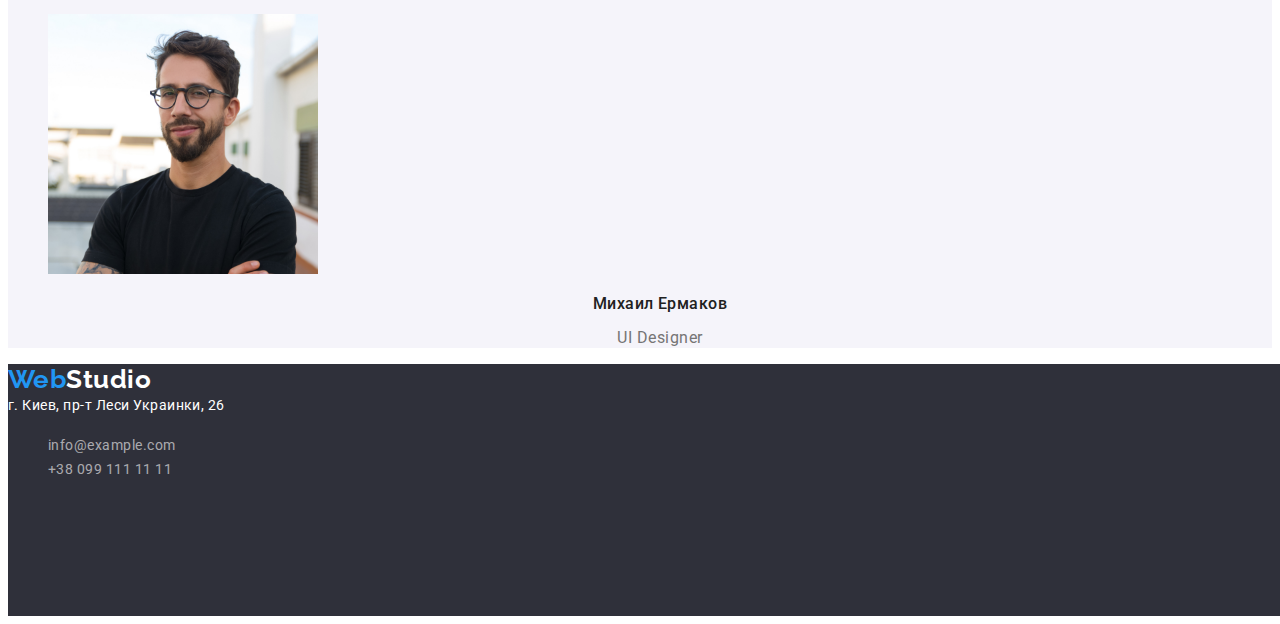
==== commit 9787af3d: "исправление ошибок" ====
--- a/index.html
+++ b/index.html
@@ -70,7 +70,7 @@
         </section>
         <!--work-->
         <section class="work">
-            <h3 class="title">Чем мы занимаемся</h3>
+            <h2 class="work-title">Чем мы занимаемся</h2>
             <ul class="work-list">
                 <li>
                     <img class="work-img" src="./photo_1/img.png" alt="photo keyboard" width="376" height="294" >
@@ -85,7 +85,7 @@
         </section>
         <!--team-->
         <section class="team">
-            <h2 class="title">Наша команда</h2>
+            <h2 class="team-title">Наша команда</h2>
             <ul class="team-list">
                 <li>
                     <img class="team-img" src="./photo_2/Igor.jpg" alt="Igor" width="270" height="260">
--- a/css/style.css
+++ b/css/style.css
@@ -121,11 +121,11 @@
     background: var(--color-hero-button);
 }
 /* особености */
-.uniqum .uniqum-title {
-    color: var(--web-text-color);
-    font-weight: 700;
+.uniqum-title {
+    color: var(--web-text-color);
     font-size: 14px;
     line-height: 1.14;
+    text-transform: uppercase;
 }
 .uniqum-list {
     color: var(--tel-mail-text-color);
@@ -134,27 +134,41 @@
     line-height: 1.7;
 }
 /* work */
-.work .title
-.team .title {
+.work-title{
     color: var(--web-text-color);
     font-weight: 700;
     font-size: 36px;
     line-height: 1.16;
     text-align: center;
+    letter-spacing: var(--letter-spacing);
 }
 /* team */
+.team {
+    background-color: var(--secondary-background-color);
+  }
+.team-title{
+    color: var(--web-text-color);
+    font-weight: 700;
+    font-size: 36px;
+    line-height: 1.16;
+    text-align: center;
+    letter-spacing: var(--letter-spacing);
+}
 .team-name {
 color: var(--web-text-color);
 font-weight: 500;
 font-size: 16px;
-line-height: 1.18;
+line-height: 1.19;
+text-align: center;
 }
 .team-work {
     color: var(--tel-mail-text-color);
     font-weight: 400;
     font-size: 16px;
-    line-height: 1.18;
-}
+    line-height: 1.17;
+    text-align: center;
+}
+
 /* main */
 .main-bt {
     background: var(--secondary-background-color);
